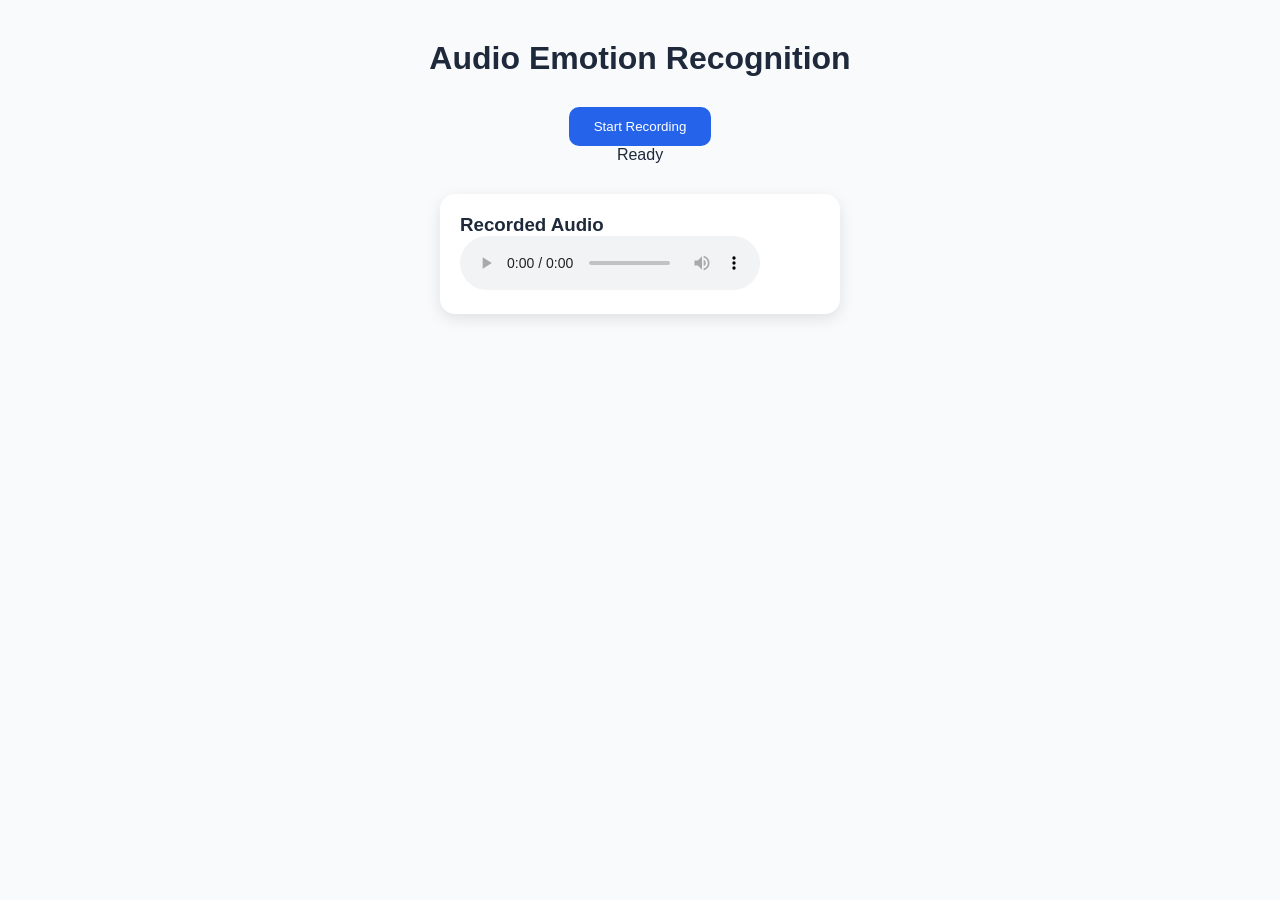
==== frontend/pages/audio.html @ 8dfae1de "frontend done" ====
<!DOCTYPE html>
<html>

<head>
    <title>Audio Analysis</title>
    <link rel="stylesheet" href="../css/style.css">
</head>

<body>

<h1 class="page-title">Audio Emotion Recognition</h1>

<div class="center">

    <button id="recordBtn">
        Start Recording
    </button>

    <p id="status">
        Ready
    </p>

</div>

<div class="result-card">

    <h3>Recorded Audio</h3>

    <audio
        id="audioPlayer"
        controls>
    </audio>

</div>

<script src="../js/audio.js"></script>

</body>
</html>
---- frontend/css/style.css ----
*{
    margin:0;
    padding:0;
    box-sizing:border-box;
}

body{
    font-family:Segoe UI, sans-serif;
    background:#F8FAFC;
    color:#1E293B;
}

nav{
    background:white;
    display:flex;
    justify-content:space-between;
    align-items:center;
    padding:20px 50px;
    box-shadow:0 2px 10px rgba(0,0,0,0.1);
}

.logo{
    color:#2563EB;
}

nav ul{
    display:flex;
    list-style:none;
    gap:25px;
}

nav a{
    text-decoration:none;
    color:#1E293B;
    font-weight:600;
}

nav a:hover{
    color:#2563EB;
}

.hero{
    text-align:center;
    padding:100px 20px;
}

.hero h1{
    font-size:60px;
    color:#2563EB;
}

.hero p{
    margin-top:20px;
    font-size:20px;
    color:#64748B;
}

.btn{
    display:inline-block;
    margin-top:30px;
    padding:15px 30px;
    background:#2563EB;
    color:white;
    text-decoration:none;
    border-radius:10px;
}

.features{
    display:flex;
    justify-content:center;
    gap:25px;
    flex-wrap:wrap;
    padding:50px;
}

.card{
    width:280px;
    background:white;
    padding:25px;
    border-radius:15px;
    box-shadow:0 5px 15px rgba(0,0,0,0.1);
}

.card:hover{
    transform:translateY(-5px);
    transition:0.3s;
}

.page-title{
    text-align:center;
    margin-top:40px;
}

.center{
    text-align:center;
    margin-top:30px;
}

.result-card{
    width:400px;
    margin:30px auto;
    background:white;
    padding:20px;
    border-radius:15px;
    box-shadow:0 5px 15px rgba(0,0,0,0.1);
}

button{
    padding:12px 25px;
    background:#2563EB;
    color:white;
    border:none;
    border-radius:10px;
    cursor:pointer;
}

button:hover{
    opacity:0.9;
}

video{
    width:500px;
    border-radius:15px;
}
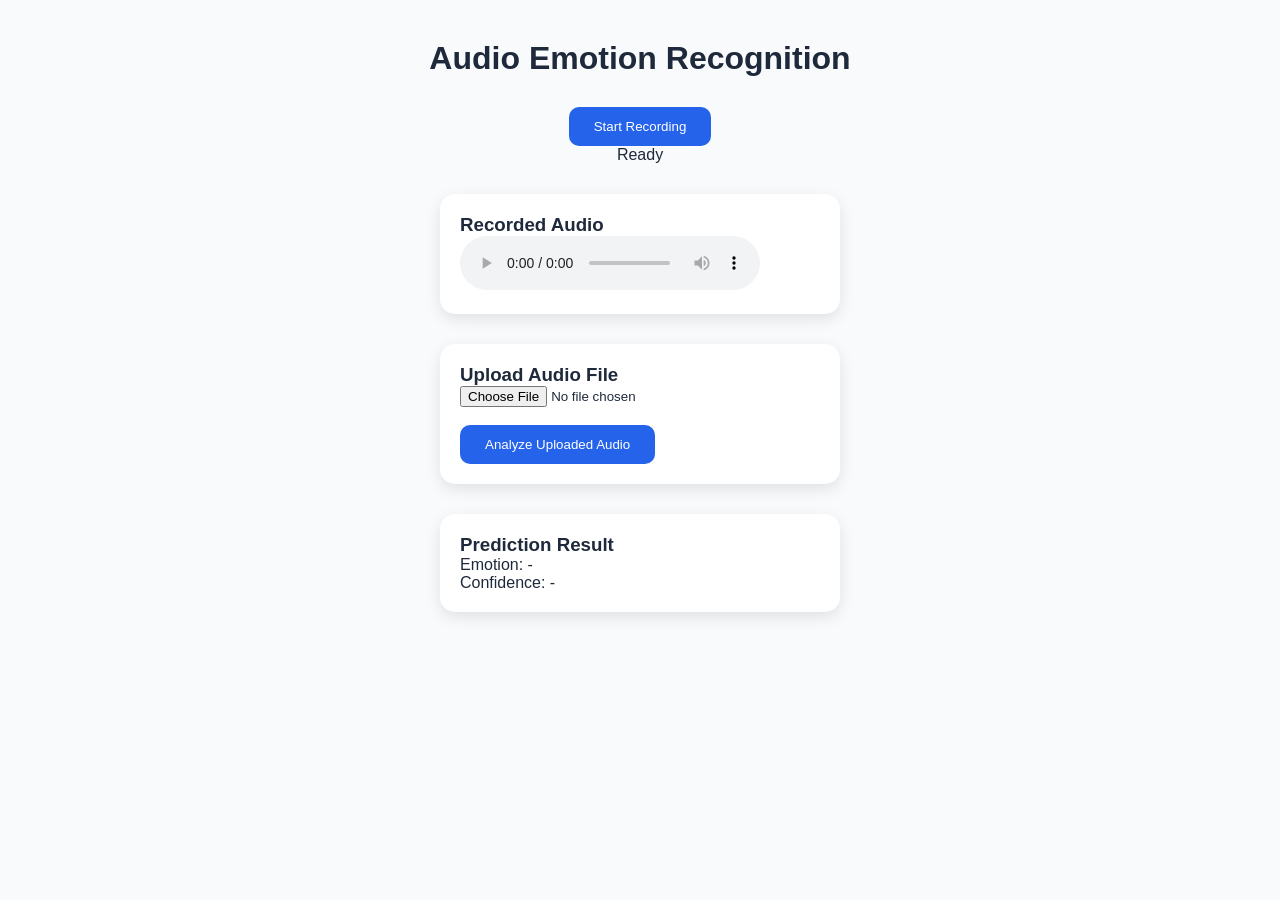
==== commit 451ebb6d: "backend completed with 3.11 version of python" ====
--- a/frontend/pages/audio.html
+++ b/frontend/pages/audio.html
@@ -8,32 +8,72 @@
 
 <body>
 
-<h1 class="page-title">Audio Emotion Recognition</h1>
+    <h1 class="page-title">
+        Audio Emotion Recognition
+    </h1>
 
-<div class="center">
+    <div class="center">
 
-    <button id="recordBtn">
-        Start Recording
-    </button>
+        <button id="recordBtn">
+            Start Recording
+        </button>
 
-    <p id="status">
-        Ready
-    </p>
+        <p id="status">
+            Ready
+        </p>
 
-</div>
+    </div>
 
-<div class="result-card">
+    <div class="result-card">
 
-    <h3>Recorded Audio</h3>
+        <h3>Recorded Audio</h3>
 
-    <audio
-        id="audioPlayer"
-        controls>
-    </audio>
+        <audio
+            id="audioPlayer"
+            controls>
+        </audio>
 
-</div>
+    </div>
 
-<script src="../js/audio.js"></script>
+    <div class="result-card">
+
+        <h3>Upload Audio File</h3>
+
+        <input
+            type="file"
+            id="audioFile"
+            accept=".wav,.mp3,.ogg,.m4a">
+
+        <br><br>
+
+        <button id="uploadAudioBtn">
+            Analyze Uploaded Audio
+        </button>
+
+    </div>
+
+    <div class="result-card">
+
+        <h3>Prediction Result</h3>
+
+        <p>
+            Emotion:
+            <span id="emotion">
+                -
+            </span>
+        </p>
+
+        <p>
+            Confidence:
+            <span id="confidence">
+                -
+            </span>
+        </p>
+
+    </div>
+
+    <script src="../js/audio.js"></script>
 
 </body>
+
 </html>
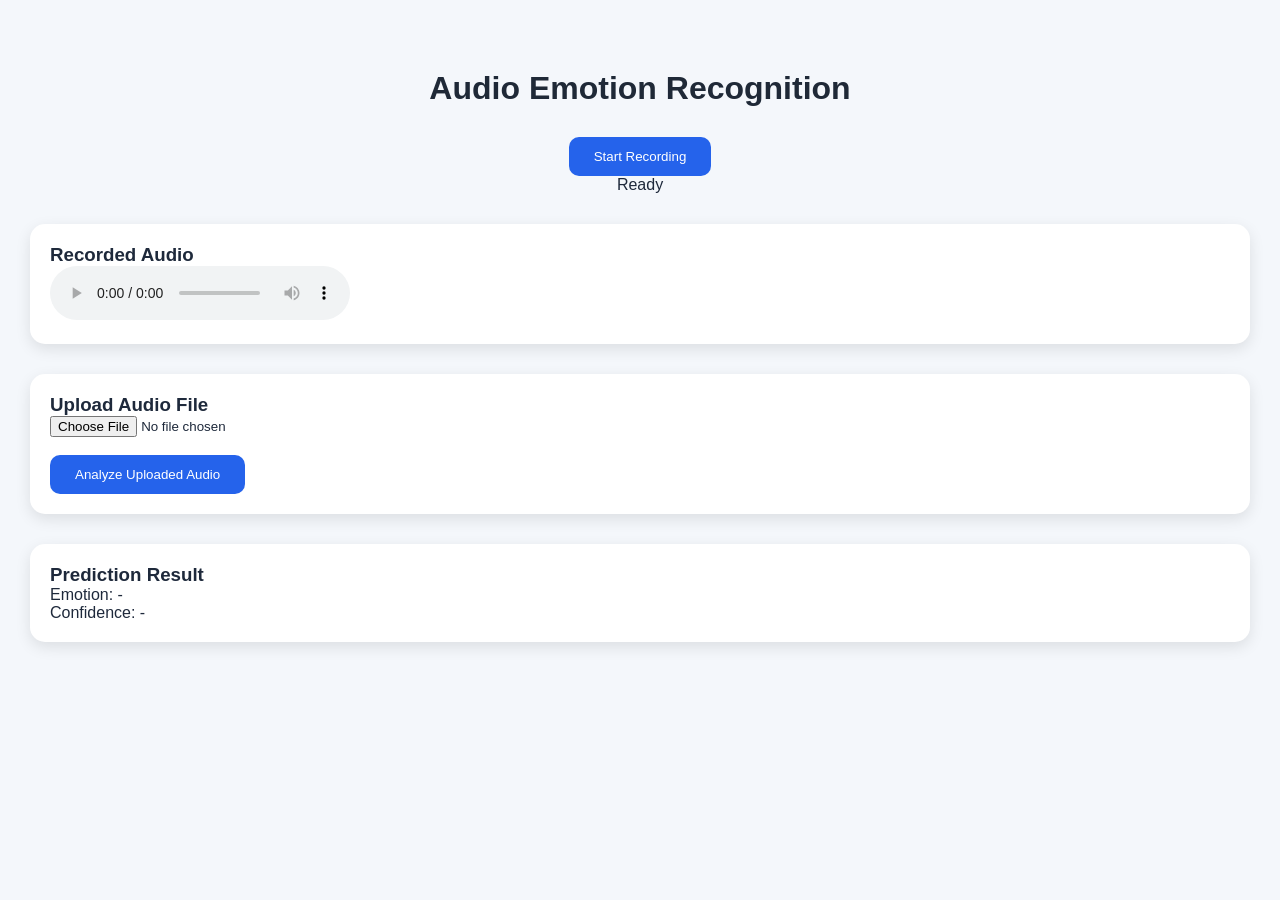
==== commit 5b1b4325: "modified face_preprocessing.py and audio_features.py, added .gitignore entries for uploads" ====
--- a/frontend/pages/audio.html
+++ b/frontend/pages/audio.html
@@ -2,8 +2,13 @@
 <html>
 
 <head>
-    <title>Audio Analysis</title>
-    <link rel="stylesheet" href="../css/style.css">
+
+    <title>Audio Emotion Recognition</title>
+
+    <link
+        rel="stylesheet"
+        href="../css/style.css">
+
 </head>
 
 <body>
@@ -42,7 +47,7 @@
         <input
             type="file"
             id="audioFile"
-            accept=".wav,.mp3,.ogg,.m4a">
+            accept=".wav,.mp3,.ogg,.m4a,.aac,.flac,.webm">
 
         <br><br>
 
--- a/frontend/css/style.css
+++ b/frontend/css/style.css
@@ -8,6 +8,9 @@
     font-family:Segoe UI, sans-serif;
     background:#F8FAFC;
     color:#1E293B;
+    margin: 0;
+    padding: 0;
+    overflow-x: hidden;
 }
 
 nav{
@@ -103,6 +106,8 @@
     padding:20px;
     border-radius:15px;
     box-shadow:0 5px 15px rgba(0,0,0,0.1);
+    box-sizing: border-box;
+    width: 100%
 }
 
 button{
@@ -118,7 +123,269 @@
     opacity:0.9;
 }
 
+table{
+
+    width: 100%;
+
+    border-collapse: collapse;
+
+    margin-top: 20px;
+
+    background: white;
+
+    border-radius: 12px;
+
+    overflow: hidden;
+
+    box-shadow: 0 4px 10px rgba(0,0,0,0.1);
+
+}
+
+th{
+
+    background: #1e3a8a;
+
+    color: white;
+
+    padding: 14px;
+
+}
+
+td{
+
+    padding: 12px;
+    max-width:180px;
+    overflow: hidden;
+    text-overflow:ellipsis;
+    white-space: nowrap;
+
+    text-align: center;
+
+}
+
+tr:nth-child(even){
+
+    background: #f5f5f5;
+
+}
+
+.stats-container{
+
+    display: grid;
+
+    grid-template-columns:
+    repeat(
+        auto-fit,
+        minmax(250px,1fr)
+    );
+
+    gap: 20px;
+
+    width: 100%;
+
+}
+
+
 video{
     width:500px;
     border-radius:15px;
+}
+body{
+
+    margin: 0;
+
+    padding: 30px;
+
+    background: #f4f7fb;
+
+    font-family: Arial, sans-serif;
+
+    overflow-x: hidden;
+
+}
+
+.dashboard-container{
+
+    max-width: 1400px;
+
+    margin: auto;
+
+}
+
+.page-title{
+
+    text-align: center;
+
+    margin-bottom: 30px;
+
+    color: #1f2937;
+
+}
+
+.stats-container{
+
+    display: grid;
+
+    grid-template-columns:
+    repeat(
+        auto-fit,
+        minmax(250px,1fr)
+    );
+
+    gap: 20px;
+
+    margin-bottom: 30px;
+
+}
+
+.stat-card{
+
+    background: white;
+
+    border-radius: 15px;
+
+    padding: 25px;
+
+    box-shadow:
+    0 4px 12px rgba(
+        0,
+        0,
+        0,
+        0.08
+    );
+
+}
+
+.stat-card h3{
+
+    margin: 0;
+
+    color: #6b7280;
+
+}
+
+.stat-card h2{
+
+    margin-top: 15px;
+
+    color: #1e3a8a;
+
+}
+
+.charts-row{
+
+    display: flex;
+
+    justify-content: center;
+
+    margin-bottom: 30px;
+
+}
+
+.chart-card{
+
+    background: white;
+
+    width: 700px;
+
+    max-width: 100%;
+
+    border-radius: 15px;
+
+    padding: 25px;
+
+    box-shadow:
+    0 4px 12px rgba(
+        0,
+        0,
+        0,
+        0.08
+    );
+
+}
+
+.chart-card canvas{
+
+    height: 350px !important;
+
+}
+
+.table-card{
+
+    background: white;
+
+    border-radius: 15px;
+
+    padding: 25px;
+
+    box-shadow:
+    0 4px 12px rgba(
+        0,
+        0,
+        0,
+        0.08
+    );
+
+}
+
+.table-container{
+
+    overflow-x: auto;
+
+}
+
+table{
+
+    width: 100%;
+
+    border-collapse: collapse;
+
+}
+
+th{
+
+    background: #1e3a8a;
+
+    color: white;
+
+    padding: 15px;
+
+}
+
+td{
+
+    padding: 12px;
+
+    text-align: center;
+
+    border-bottom: 1px solid #e5e7eb;
+
+    max-width: 220px;
+
+    overflow: hidden;
+
+    text-overflow: ellipsis;
+
+    white-space: nowrap;
+
+}
+
+tr:hover{
+
+    background: #f9fafb;
+
+}
+
+.emotion-badge{
+
+    background: #dbeafe;
+
+    color: #1e40af;
+
+    padding: 6px 12px;
+
+    border-radius: 20px;
+
+    font-weight: bold;
+
 }
